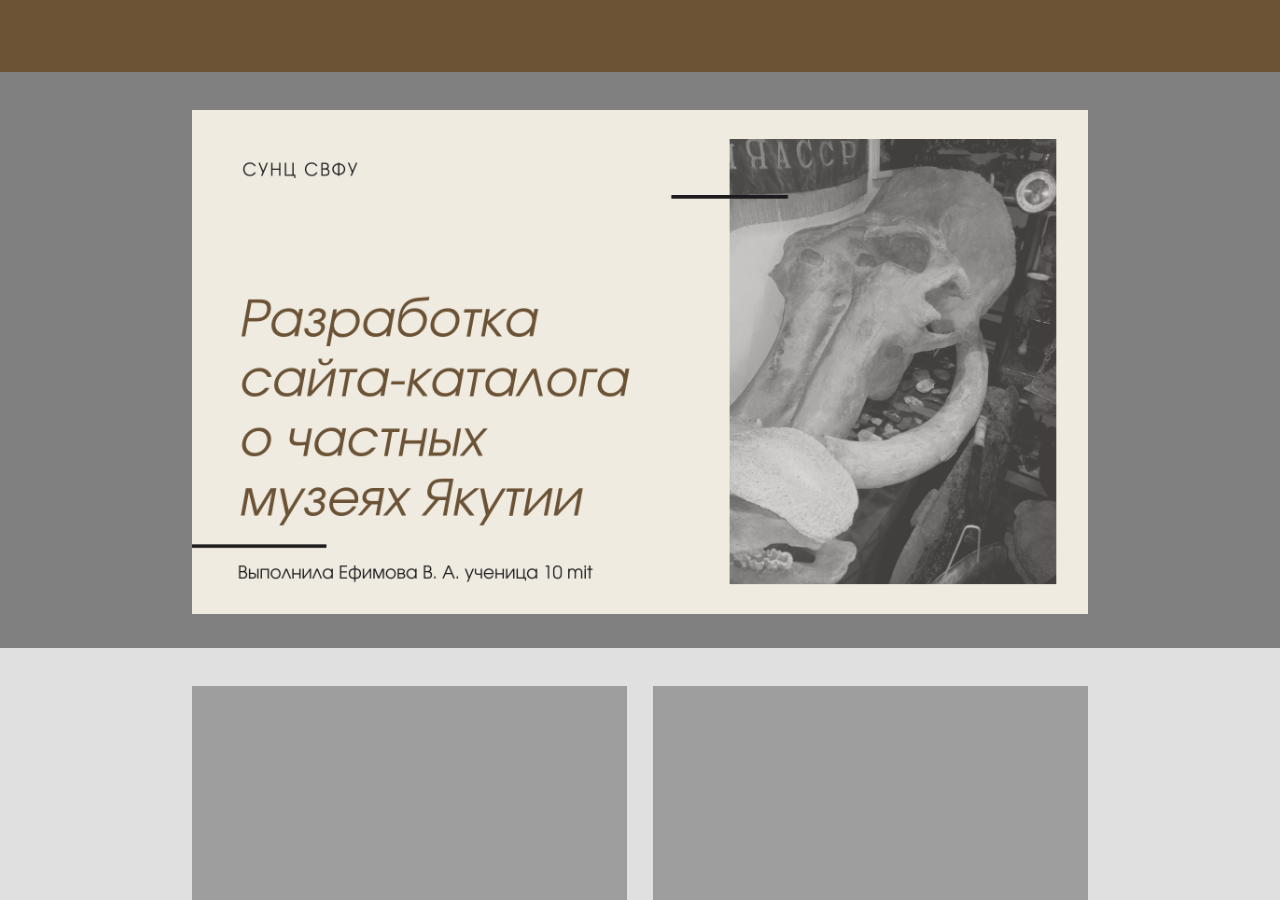
==== index.html @ 665a37c2 "Add files via upload" ====
<!DOCTYPE html>
<html>
<head>
	<title></title>
<link rel="stylesheet" href="https://stackpath.bootstrapcdn.com/bootstrap/4.3.1/css/bootstrap.min.css" integrity="sha384-ggOyR0iXCbMQv3Xipma34MD+dH/1fQ784/j6cY/iJTQUOhcWr7x9JvoRxT2MZw1T" crossorigin="anonymous">
	<meta charset="utf-8">
	<meta name="viewport" content="width=device-width, initial-scale=1">
	<link rel="stylesheet" type="text/css" href="css/style.css">
</head>
<body>
	<div class="header">
		
	</div>
	
	<div class="content">
		
		<div style="background:grey;padding-top: 3vw;">
		<div id="carouselExampleIndicators" class="carousel slide" data-ride="carousel" style="background:grey; height: 42vw; width: 70vw; margin-left: 15vw;">
  <div class="carousel-inner">
    <div class="carousel-item active">
      <img src="1.png" class="d-block w-100" alt="...">
    </div>
    <div class="carousel-item">
      <img src="2.png" class="d-block w-100" alt="...">
    </div>
    <div class="carousel-item">
      <img src="3.png" class="d-block w-100" alt="...">
    </div>
    <div class="carousel-item">
      <img src="4.png" class="d-block w-100" alt="...">
    </div>
    <div class="carousel-item">
      <img src="5.png" class="d-block w-100" alt="...">
    </div>
    <div class="carousel-item">
      <img src="6.png" class="d-block w-100" alt="...">
    </div>
    <div class="carousel-item">
      <img src="7.png" class="d-block w-100" alt="...">
    </div>
    <div class="carousel-item">
      <img src="8.png" class="d-block w-100" alt="...">
    </div>
  </div>
</div>
</div>


<div class="block2">
	<a href="museum1.html">
	<div class="blockimg" style="margin-left: 15vw;"></div>
	</a>
	<a href="">
	<div class="blockimg" style="margin-left: 2vw;"></div>
	</a>
</div>
<div class="block3">
	<a href="">
	<div class="blockimg" style="margin-left: 15vw;"></div>
	</a>
	<a href="">
	<div class="blockimg" style="margin-left: 2vw;"></div>
	</a>
</div>
<div class="footer">
	
</div>




    	</div>

	</div>
	<script src="https://code.jquery.com/jquery-3.3.1.slim.min.js" integrity="sha384-q8i/X+965DzO0rT7abK41JStQIAqVgRVzpbzo5smXKp4YfRvH+8abtTE1Pi6jizo" crossorigin="anonymous"></script>
<script src="https://cdnjs.cloudflare.com/ajax/libs/popper.js/1.14.7/umd/popper.min.js" integrity="sha384-UO2eT0CpHqdSJQ6hJty5KVphtPhzWj9WO1clHTMGa3JDZwrnQq4sF86dIHNDz0W1" crossorigin="anonymous"></script>
<script src="https://stackpath.bootstrapcdn.com/bootstrap/4.3.1/js/bootstrap.min.js" integrity="sha384-JjSmVgyd0p3pXB1rRibZUAYoIIy6OrQ6VrjIEaFf/nJGzIxFDsf4x0xIM+B07jRM" crossorigin="anonymous"></script>
	<script type="text/javascript">
		$('.carousel').carousel({
  interval: 3000
})

	</script>
</body>
</html>
---- css/style.css ----
*{
	margin: 0;
	background-color: #9e9e9e ;
}
.header{
	height: 8vh;
	background-color: #6c5336;

}
.content{
	height: 92vh;
	overflow-y: scroll;
	overflow-x: hidden;
}
.slider{
	height: 80vh;
}
.block2{
	height: 40vw;
	background-color: #e0e0e0;
	padding-top: 3vw;
}
.block3{
	height: 40vw;
	background-color: #a1887f;
	padding-top: 3vw;
}
.blockimg{
	height: 34vw;
	width: 34vw;
	background-image: url(106815.jpg);
	float: left;
}
.footer{
	background-color: #3e2723;
	height: 10vw;
}
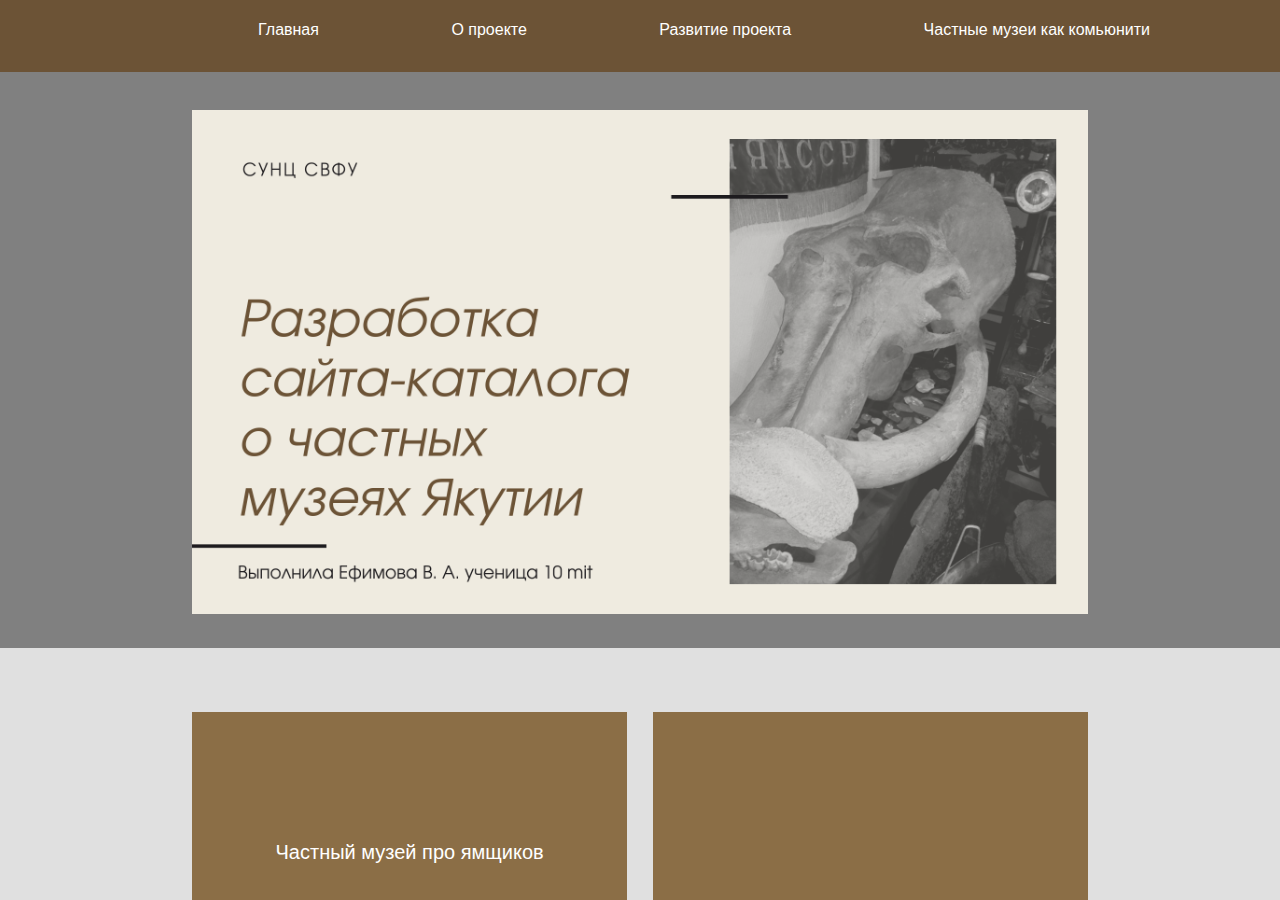
==== commit 1acb9d6c: "Add files via upload" ====
--- a/index.html
+++ b/index.html
@@ -9,7 +9,12 @@
 </head>
 <body>
 	<div class="header">
-		
+		<center>
+		<a style="margin-left: 10vw;" href="index.html">Главная</a>
+		<a style="margin-left: 10vw;" href="aboutproject.html">О проекте</a>
+		<a style="margin-left: 10vw;" href="projectdevelopment.html">Развитие проекта</a>
+		<a style="margin-left: 10vw;" href="community.html">Частные музеи как комьюнити</a>
+		</center>
 	</div>
 	
 	<div class="content">
@@ -48,7 +53,9 @@
 
 <div class="block2">
 	<a href="museum1.html">
-	<div class="blockimg" style="margin-left: 15vw;"></div>
+	<div class="blockimg" style="margin-left: 15vw;">
+		<h5 style="padding-top: 10vw; text-align: center;">Частный музей про ямщиков</h5>
+	</div>
 	</a>
 	<a href="">
 	<div class="blockimg" style="margin-left: 2vw;"></div>
@@ -63,7 +70,10 @@
 	</a>
 </div>
 <div class="footer">
-	
+	<div style="width: 70vw; margin-left: 15vw; padding-top: 4vw;">
+		<h5 style="text-align: center; color: white;">Выполнила: Ефимова Валерия 10 mit класс СУНЦ СВФУ</h5>
+		
+	</div>
 </div>
 
 
--- a/css/style.css
+++ b/css/style.css
@@ -1,34 +1,47 @@
 *{
 	margin: 0;
-	background-color: #9e9e9e ;
+
 }
 .header{
 	height: 8vh;
 	background-color: #6c5336;
+	padding-top: 2vh;
 
+}
+a{
+	text-decoration: none;
+	color:white;
+}
+a:hover{
+	color:#d7ccc8;
+	transition: 2s;
+	text-decoration: none;
 }
 .content{
 	height: 92vh;
 	overflow-y: scroll;
 	overflow-x: hidden;
+	background-color: #efebe0;
 }
 .slider{
 	height: 80vh;
 }
 .block2{
-	height: 40vw;
+	height: 42vw;
 	background-color: #e0e0e0;
-	padding-top: 3vw;
+	padding-top: 5vw;
 }
 .block3{
-	height: 40vw;
+	height: 42vw;
 	background-color: #a1887f;
-	padding-top: 3vw;
+	padding-top: 5vw;
 }
 .blockimg{
 	height: 34vw;
 	width: 34vw;
-	background-image: url(106815.jpg);
+	background-image: url(../106815.jpg);
+	background-size: 100%;
+	background-repeat: no-repeat;
 	float: left;
 }
 .footer{
